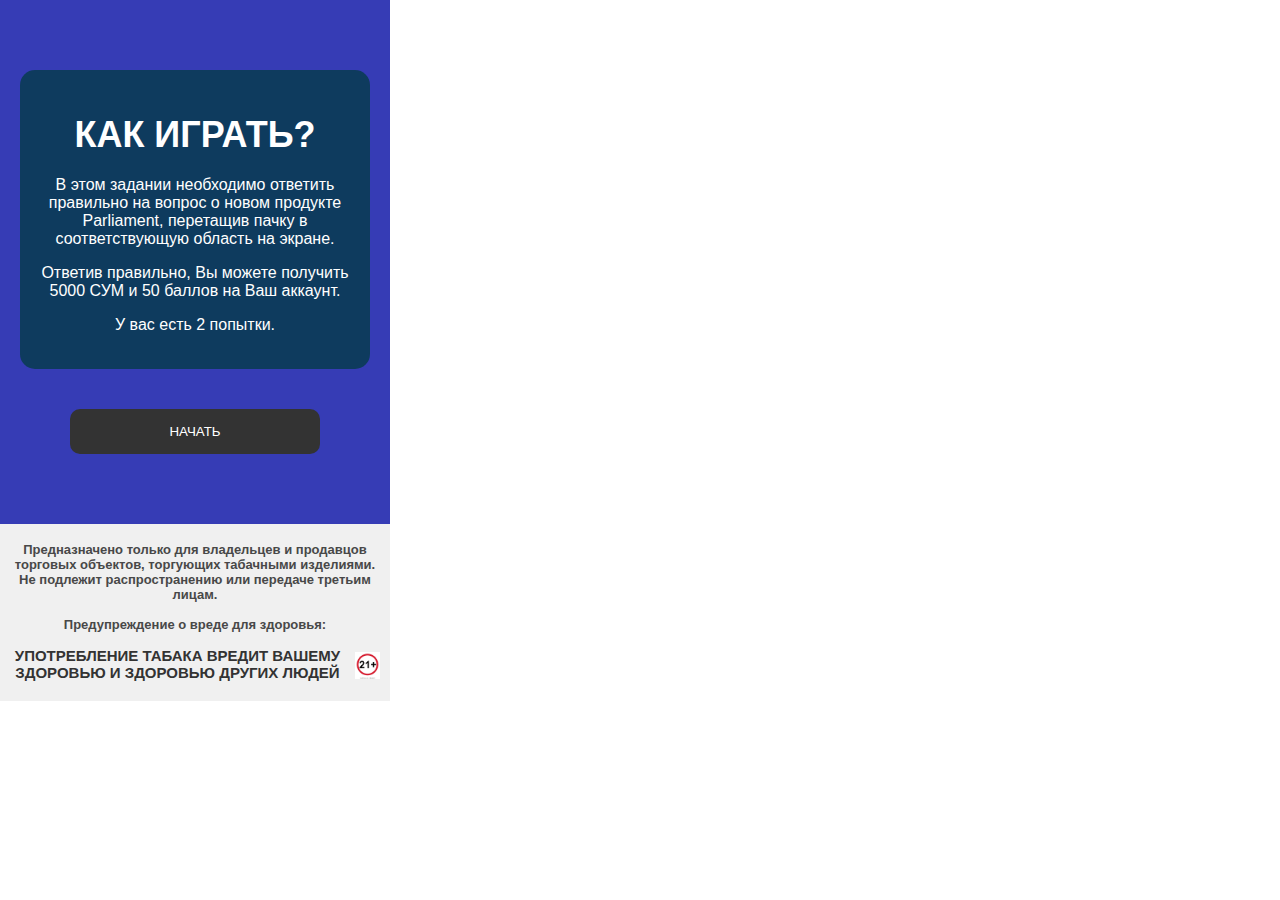
==== index.html @ d0c55c10 "Add files via upload" ====
<!DOCTYPE html>
<html lang="en">
<head>
    <meta charset="UTF-8">
    <meta name="viewport" content="width=device-width, initial-scale=1.0">
    <link rel="stylesheet" href="style.css">
    <title>Game</title>
</head>
<body>
    <div class="container">
        <header>
            <div class="panel">
                <h1>как играть?</h1>
                <p>В этом задании необходимо ответить правильно на вопрос о новом продукте Parliament, перетащив пачку в соответствующую область на экране.</p>
                <p>Ответив правильно, Вы можете получить 5000 СУМ и 50 баллов на Ваш аккаунт.</p>
                <p>У вас есть 2 попытки.</p>
            </div>
            <button class="button" id="playBtn">НАЧАТЬ</button>
        </header>

        <footer>
            <div class="footer-text">
                <p>Предназначено только для владельцев и продавцов торговых объектов, торгующих табачными изделиями. Не подлежит распространению или передаче третьим лицам.</p>
                <p>Предупреждение о вреде для здоровья:</p>
            </div>
            <div class="footer-disclaimer">
                <p>
                    <img src="21.jpg" alt="Footer Image" class="footer-image" align="right" vspace="5" hspace="5">употребление табака вредит вашему здоровью и здоровью других людей
                </p>
            </div>

        </footer>
    </div>

</body>
</html>
---- style.css ----
body {
    margin: 0;
    padding: 0;
    font-family: Arial, sans-serif;
}

header {
    background: rgb(54, 60, 181);
    text-align: center;
    color: white;
    padding: 50px 0;
}

.container {
    max-width: 390px;
}

.panel {
    background: rgb(13, 59, 90, 0.95);
    border-radius: 15px;
    padding: 20px;
    margin: 20px;
    text-align: center;
}

h1 {
    font-size: 36px;
    text-transform: uppercase;
    margin-bottom: 20px;
}

p {
    margin-bottom: 15px;
}

.button {
    background-color: #333;
    color: white;
    padding: 15px;
    width: 250px;
    border-radius: 10px;
    display: inline-block;
    margin: 20px;
    text-align: center;
    text-transform: uppercase;
    border: none;
}

.button:hover {
    background: rgb(120, 120, 120);
}

footer {
    background-color: #f0f0f0;
    text-align: center;
    padding: 5px;
}

.footer-text {
    color: rgb(72, 72, 72);
    font-weight: bold;
    font-size: 13px;
}

.footer-disclaimer {
    color: #333;
    font-weight: bold;
    text-transform: uppercase;
    margin-bottom: 10px;
    font-size: 15px;
}

.footer-image {
    float: right;
    width: 25px;
    height: auto;
}

/*
    var(--tg-theme-bg-color)
    var(--tg-theme-text-color)
    var(--tg-theme-hint-color)
    var(--tg-theme-link-color)
    var(--tg-theme-button-color)
    var(--tg-theme-button-text-color)
*/
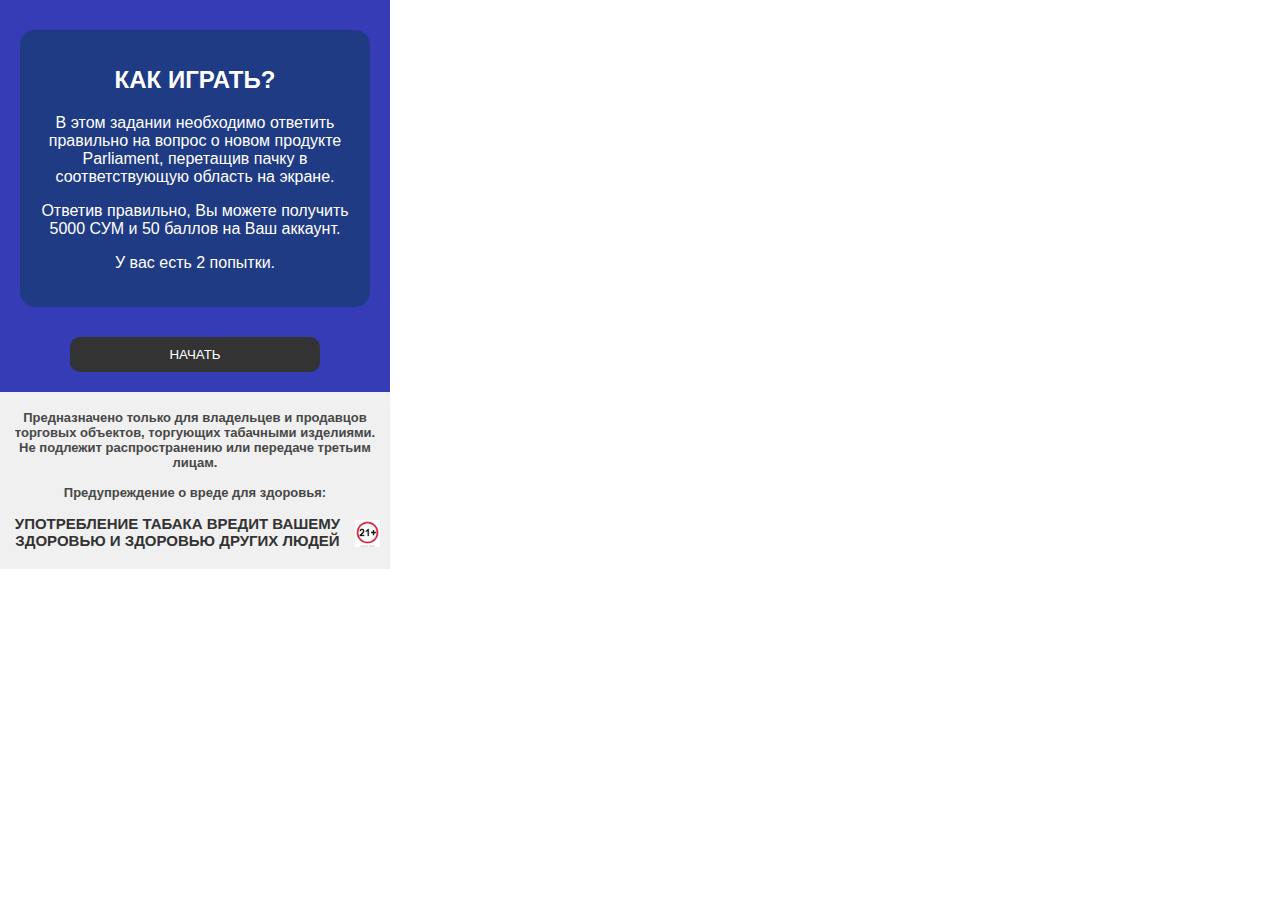
==== commit 40e69a63: "Update index.html" ====
--- a/index.html
+++ b/index.html
@@ -32,5 +32,7 @@
         </footer>
     </div>
 
+    <script src="https://telegram.org/js/telegram-web-app.js"></script>
+    <script src="app.js"></script>
 </body>
-</html>+</html>
--- a/style.css
+++ b/style.css
@@ -8,7 +8,7 @@
     background: rgb(54, 60, 181);
     text-align: center;
     color: white;
-    padding: 50px 0;
+    padding: 10px 0;
 }
 
 .container {
@@ -16,7 +16,7 @@
 }
 
 .panel {
-    background: rgb(13, 59, 90, 0.95);
+    background: rgb(13, 59, 90, 0.55);
     border-radius: 15px;
     padding: 20px;
     margin: 20px;
@@ -24,7 +24,7 @@
 }
 
 h1 {
-    font-size: 36px;
+    font-size: 24px;
     text-transform: uppercase;
     margin-bottom: 20px;
 }
@@ -36,11 +36,11 @@
 .button {
     background-color: #333;
     color: white;
-    padding: 15px;
+    padding: 10px;
     width: 250px;
     border-radius: 10px;
     display: inline-block;
-    margin: 20px;
+    margin: 10px;
     text-align: center;
     text-transform: uppercase;
     border: none;
@@ -83,4 +83,4 @@
     var(--tg-theme-link-color)
     var(--tg-theme-button-color)
     var(--tg-theme-button-text-color)
-*/+*/
